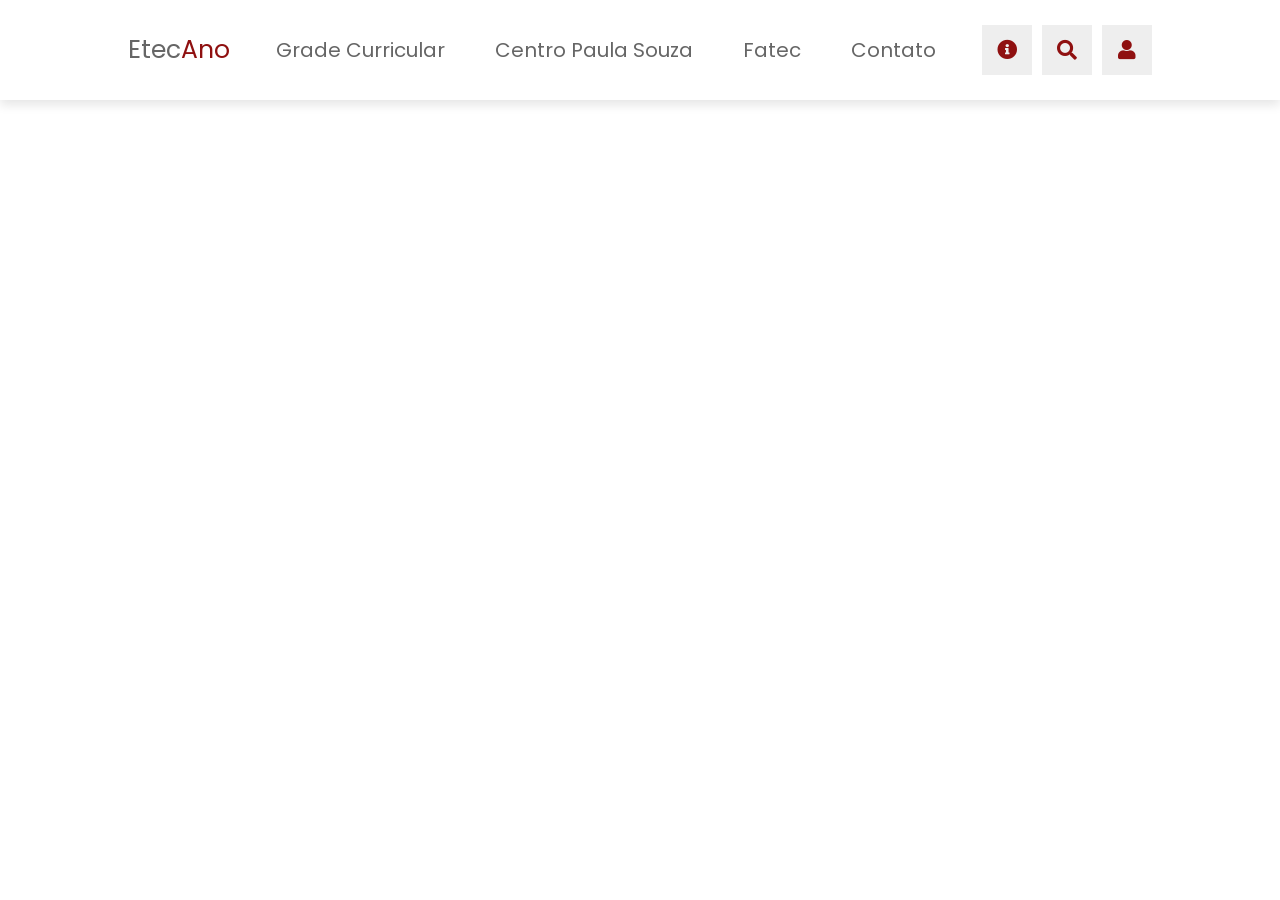
==== etecano.html @ f77da4d2 "estrutura feita" ====
<!DOCTYPE html>
<html lang="pt-br">
<head>
  <meta charset="UTF-8">
  <meta http-equiv="X-UA-Compatible" content="IE=edge">
  <meta name="viewport" content="width=device-width, initial-scale=1.0">
  <link rel="stylesheet" href="css/etecano.css">
  <title>Manual do Programador Etecano</title>
  <link rel="stylesheet" href="https://cdnjs.cloudflare.com/ajax/libs/font-awesome/5.15.4/css/all.min.css">
</head>
<body>

<header class="header">
  <a href="#" class="logo">Etec<span>Ano</span></a>

  <!-- navbar dentro do header para alinhar com flex -->
  <nav class="navbar">
    <a href="#gradeCurricular">Grade Curricular</a>
    <a href="#centroPaulaSouza">Centro Paula Souza</a>
    <a href="#fatec">Fatec</a>
    <a href="#contato">Contato</a>
  </nav>

  <!-- icons dentro do header; cada ícone é um elemento independente -->
  <div class="icons">
    <div id="menu-btn" class="fas fa-bars"></div>
    <div id="info-btn" class="fas fa-info-circle"></div>
    <div id="pesquisar-btn" class="fas fa-search"></div>
    <div id="login-btn" class="fas fa-user"></div>
  </div>

  <form action="" class="search-form">
    <input type="search" name="" id="search-box" placeholder="Pesquisar...">
    <label for="pesquisar-box" class="fas fa-search"></label>
  </form>

 <!--login-->
 <form action="" class="login-form">
    <h3>Login</h3>
    <input type="email" placeholder="Insira seu email" class="box">
    <input type="password" placeholder="Insira sua senha" class="box">
    <div class="flex">
    <input type="checkbox" name="checkbox" id="checkbox">
    <label for="lembrar-me">Lembrar-me</label>
    <a href="#">Esqueceu sua senha?</a>
    </div>

    <input type="submit" value="login" class="btn" id="login">
    <p>Não possui uma conta<a href="#"> Crie uma!</a></p>

 </form>
 <!--login fim-->

</header>

<div class="contact-info">

<div id="close-contact-info" class="fas fa-times"></div>
  
<div class="info">
<i class="fas fa-phone"></i>
<h3>número de telefone</h3>
<p>+14 3322-4908</p>
</div>

<div class="info">
<i class="fas fa-envelope"></i>
<h3>endereço de email</h3>
<p>E066acad@cps.sp.gov.br</p>
</div>

<div class="info">
<i class="fas fa-map-marker-alt"></i>
<h3>Localização da Sede</h3>
<p>Ourinhos SP, Brasil</p>
</div>

<div class="share">
    <a href="#" class="Fab fa-facebook-f"></a>
    <a href="#" class="Fab fa-twitter"></a>
    <a href="#" class="Fab fa-instagram"></a>
    <a href="#" class="Fab fa-linkedin"></a>
</div>

</div>

<!-- resto do conteúdo -->

<script src="js/etecano.js"></script>
</body>
</html>
---- css/etecano.css ----
@import url('https://fonts.googleapis.com/css2?family=Poppins:wght@100;200;300;400;500;600&display=swap');

:root{
  --amarelo: #f5bf23;
  --preto: #111;
  --branco: #fff;
  --luz: #666;
  --luz-bg: #eee;
  --vermelho: #8f1010;
  --box-shadow: 0 .5rem 1rem rgba(0,0,0,.1);
  --border: 1rem solid rgba(0,0,0,.3);
}

*{
  font-family: 'Poppins', sans-serif;
  margin: 0; 
  padding: 0;
  box-sizing: border-box;
  outline: none;
  border: none;
  text-decoration: none;
  transition: all .2s linear; 
}

/* mixins removed — their properties expanded where used */

/* scrollbar styles (expanded from nested SCSS) */
html{
  font-size: 62.5%;
  overflow-x: hidden;
  scroll-behavior: smooth;
  scroll-padding-top: 7rem;
}
html::-webkit-scrollbar{
  width: 1rem;
}
html::-webkit-scrollbar-track{
  background: transparent;
}
html::-webkit-scrollbar-thumb{
  background: var(--amarelo);
}

.btn{
  display: inline-block;
  margin-top: 1rem;
  padding: 1rem 3rem;
  background: var(--luz);
  color: var(--vermelho);
  cursor: pointer;
  font-size: 1.7rem;
  text-transform: capitalize;
}

.btn:hover{
  background: var(--vermelho);
  color: var(--branco);
}

@keyframes fadeIn{
  0%{
    top:50%;
    opacity: 0;
  }
}

.header{
  position: sticky;
  top: 0;
  left: 0;
  right: 0;
  box-shadow: var(--box-shadow);
  padding: 1.5rem 10%;
  display: flex;
  align-items: center;
  justify-content: space-between;
  z-index: 1000;
}

/* expanded tituloTexto(2.5rem) for .logo */
.logo{
  font-size: 2.5rem;
  color: var(--luz);
  text-transform: capitalize;
}
.logo span{
  color: var(--vermelho);
}

/* expanded tituloTexto(2rem) for .navbar a */
.navbar a{
  font-size: 2rem;
  color: var(--luz);
  text-transform: capitalize;
  margin: 0 1rem;
}
.navbar a:hover{
  color: var(--vermelho);
}

/* expanded IconesBox() for .icons div */
.icons div{
  height: 5rem;
  width: 5rem;
  line-height: 5rem;
  font-size: 2rem;
  background: var(--luz-bg);
  color: var(--vermelho);
  cursor: pointer;
  text-align: center;
}
.icons div:hover{
  background: var(--vermelho);
  color: var(--branco);
}

#menu-btn{
  display: none;
}

@media (max-width:1200px){
  .header{
    padding: 1.5rem 2rem;
  }
}

@media (max-width:991px){
  html{
    font-size: 55%;
  }
}

/* Desktop / padrão */
.header #menu-btn{
  display: none; /* botão só aparece em telas pequenas */
}

.header .navbar{
  position: static;    /* não absoluto em desktop */
  top: auto;
  left: auto;
  right: auto;
  background: transparent;
  border-top: none;
  border-bottom: none;
  clip-path: none;
  display: flex;       /* links alinhados em linha no header */
  align-items: center;
  gap: 1rem;
}

.header .navbar a{
  display: inline-block;
  margin: 0 1rem;
  font-size: 2rem;
  color: var(--luz);
}

/* ícones à direita */
.header .icons{
  display: flex;
  align-items: center;
  gap: 1rem;
}

/* responsive: comportamento para telas <= 991px */
@media (max-width:991px){
  html{
    font-size: 55%;
  }

  .header{
    padding: 1.5rem 2rem;
  }

  .header #menu-btn{
    display: inline-block; /* mostra o botão de menu em mobile */
  }

  .header .navbar{
    position: absolute;
    top: 99%;
    left: 0;
    right: 0;
    background: var(--branco);
    border-top: var(--border);
    border-bottom: var(--border);
    clip-path: polygon(0 0, 100% 0, 100% 0, 0 0);
    display: block; /* menu vertical quando aberto */
  }

  .header .navbar.active{
    clip-path: polygon(0 0, 100% 100%, 0 100%);
  }

  .header .navbar a{
    display: block;
    margin: 2rem;
  }
}

.header .navbar.active{
  clip-path: polygon(0 0, 100% 100%, 0 100%);
}

.header .navbar a{
  display: block;
  margin: 2rem;
}

.search-form{
  position: absolute;
  top: 120%;
  left: 50%;
  transform: translateX(-50%);
  width: 70rem;
  background: var(--branco);
  box-shadow: var(--box-shadow);
  padding: 1rem;
  display: none;
  align-items: center;
  gap: 1rem;
  animation: fadeIn .2s linear;
}

.search-form.active{
  display: flex;
}

.search-form input{
  width: 100%;
  padding: 1.2rem 1.4rem;
  background: var(--luz-bg);
  font-size: 1.6rem;
  color: var(--luz);
}

.search-form label{
  font-size: 2.5rem;
  color: var(--vermelho); /* use --preto em vez de --black (não definido) */
  cursor: pointer;
  margin: 0 1rem;
}

.search-form label:hover{
  color: var(--vermelho); /* use --vermelho em vez de --red (não definido) */
}

.login-form{
  position: absolute;
  top: 120%;
  left: 50%;
  transform: translateX(-50%);
  width: 40rem;
  background: var(--branco);
  box-shadow: var(--box-shadow);
  padding: 2rem;
  text-align: center;
  animation: fadeIn .2s linear;
  display: none;
}

.login-form.active{
  display: block;
}

.login-form h3{
  font-size: 2.5rem;
  color: var(--vermelho);
  padding-bottom: 1rem;
  text-transform: uppercase;
}

.login-form .box{
  width: 100%;
  padding: 1.2rem 1.4rem;
  background: var(--luz-bg);
  font-size: 1.6rem;
  color: var(--luz);
  margin: .7rem 0;
}

.login-form .flex{
  display: flex;
  align-items: center;
  gap: 5rem;
  padding-top: 1.5rem;
  padding-bottom: 1rem;
}

.login-form .flex label{
  font-size: 1.5rem;
  color: var(--luz);
  cursor: pointer;
}

.login-form .flex a{
  font-size: 1.5rem;
  color: var(--luz);
  margin-left: auto;
}

.login-form .flex a:hover{
  color: var(--vermelho);
  text-decoration: underline;
}

.login-form .btn{
  width: 100%;
}

.login-form #login{
 background: var(--luz-bg);
}

.login-form p{
  font-size: 1.5rem;
  color: var(--luz);
  line-height: 1.5;
  padding-top: 1.5rem;
}

.login-form p a{
  color: var(--vermelho);
}

.login-form p a:hover{
  color: var(--vermelho);
  text-decoration: underline;
}

.login-form .btn:hover,
.login-form #login:hover{
  background: var(--vermelho);
  color: var(--branco);
  cursor: pointer;
  transition: background .2s linear, color .2s linear;
}

#close-contact-info{
  position: absolute;
  top: 1rem;
  right: 1.5rem;
  cursor: pointer;
  font-size: 4rem;
  color: var(--vermelho);
}

#close-contact-info:hover{
  transform: rotate(90deg);
}

.contact-info{
  position: fixed;
  top: 0;
  right: 0;
  width: 35rem;
  background: var(--branco);
  height: 100%;
  text-align: center;
  z-index: 1100;
  padding: 0 2rem;
  padding-top: 5rem;
  display: none;
}

.contact-info.active{
  box-shadow: 0 0 0 100vw rgba(0, 0, 0, .7);
  display: block;
}

.contact-info .info{
  padding: 2rem 0;
}

.contact-info .info i{
  /* expanded IconesBox() */
  display: inline-block;
  height: 5rem;
  width: 5rem;
  line-height: 5rem;
  font-size: 2rem;
  background: var(--luz-bg);
  color: var(--vermelho);
  cursor: pointer;
  text-align: center;
  margin-bottom: .5rem;
}

.contact-info .info i:hover{
  background: var(--vermelho);
  color: var(--branco);
}

.contact-info .info h3{
  /* expanded tituloTexto(2rem) */
  font-size: 2rem;
  color: var(--preto);
  text-transform: capitalize;
  padding: 1rem 0;
}

.contact-info .info p{
  /* expanded graficoTexto (choose sensible size) */
  font-size: 1.6rem;
  color: var(--luz);
  line-height: 1.5;
}

.contact-info .share{
  padding-top: 1rem;
}

.contact-info .share a{
  /* expanded IconesBox() + extra rules */
  display: inline-block;
  height: 5rem;
  width: 5rem;
  line-height: 5rem;
  font-size: 2rem;
  background: var(--luz-bg);
  color: var(--preto);
  cursor: pointer;
  text-align: center;
  border-top: var(--border);
  margin-top: 1rem;
}

.contact-info .share a:hover{
  background: var(--vermelho);
  color: var(--branco);
}

/* garantir que os ícones do Font Awesome apareçam dentro do painel de contato */
.contact-info .share a,
.contact-info .share a i {
  /* Força as famílias usadas pelo Font Awesome */
  font-family: "Font Awesome 5 Free", "Font Awesome 5 Brands", sans-serif !important;
  font-style: normal;
  line-height: 1;
}

/* Font-weight correto para ícones 'fas' (solid) e ajuste para 'fab' (brands) */
.contact-info .share a.fas,
.contact-info .share a i.fas {
  font-weight: 900;
}

.contact-info .share a.fab,
.contact-info .share a i.fab {
  font-weight: 400;
}

/* garante contraste e visibilidade */
.contact-info .share a,
.contact-info .share a i{
  color: var(--preto);
  background: var(--luz-bg);
  display: inline-block;
  width: 5rem;
  height: 5rem;
  line-height: 5rem;
  text-align: center;
  font-size: 2rem;
}
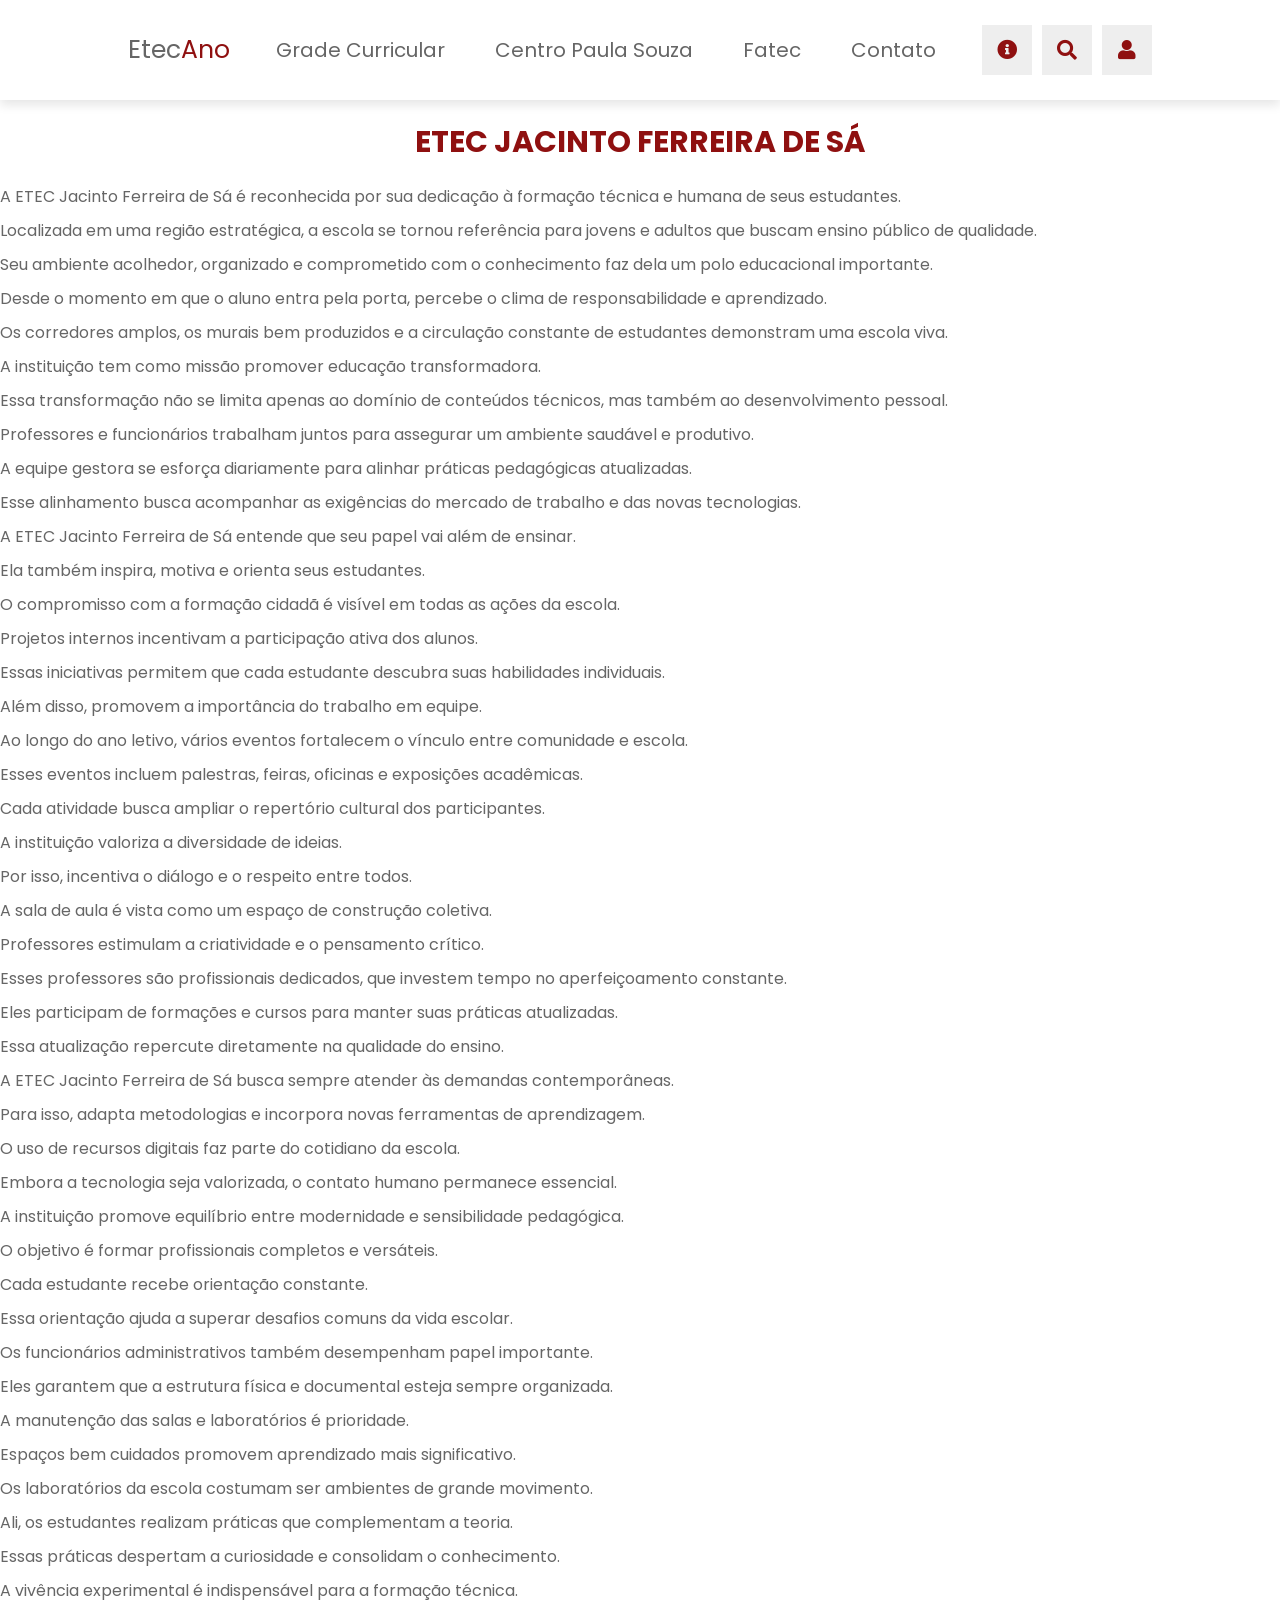
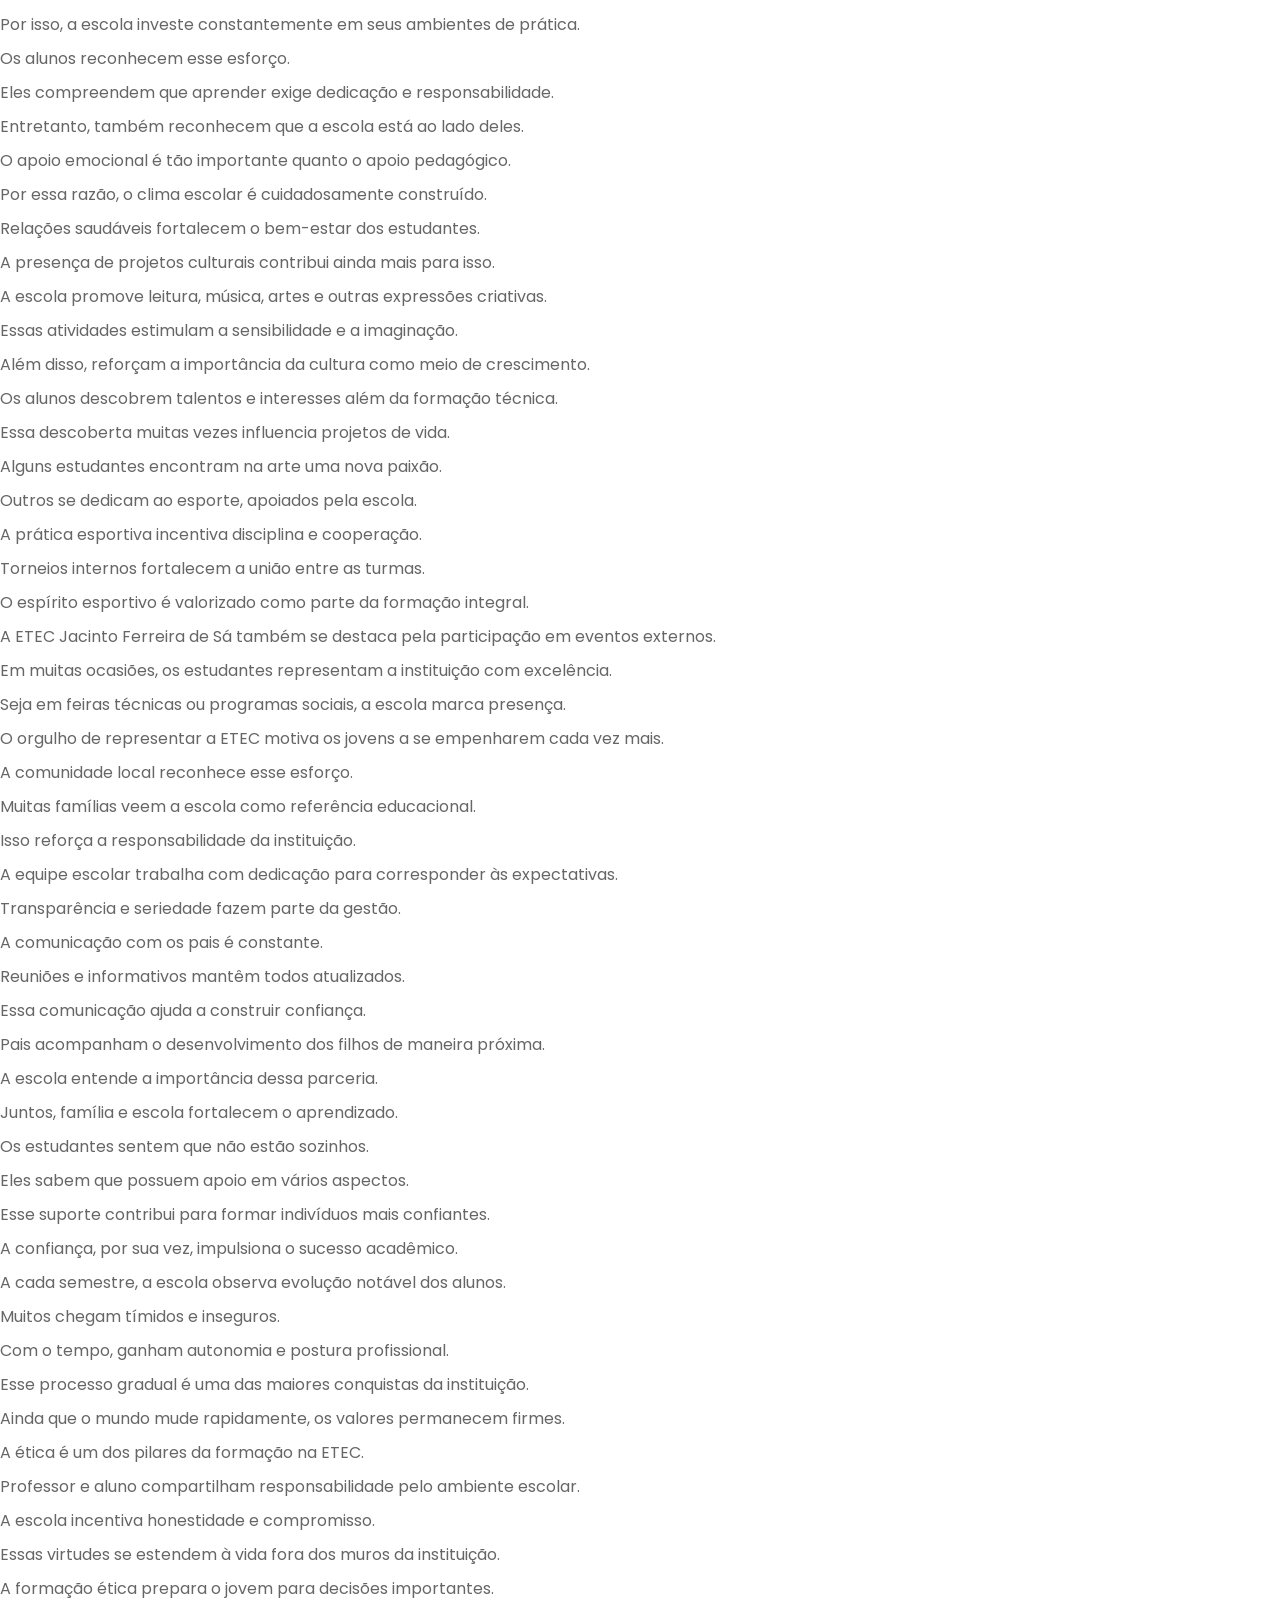
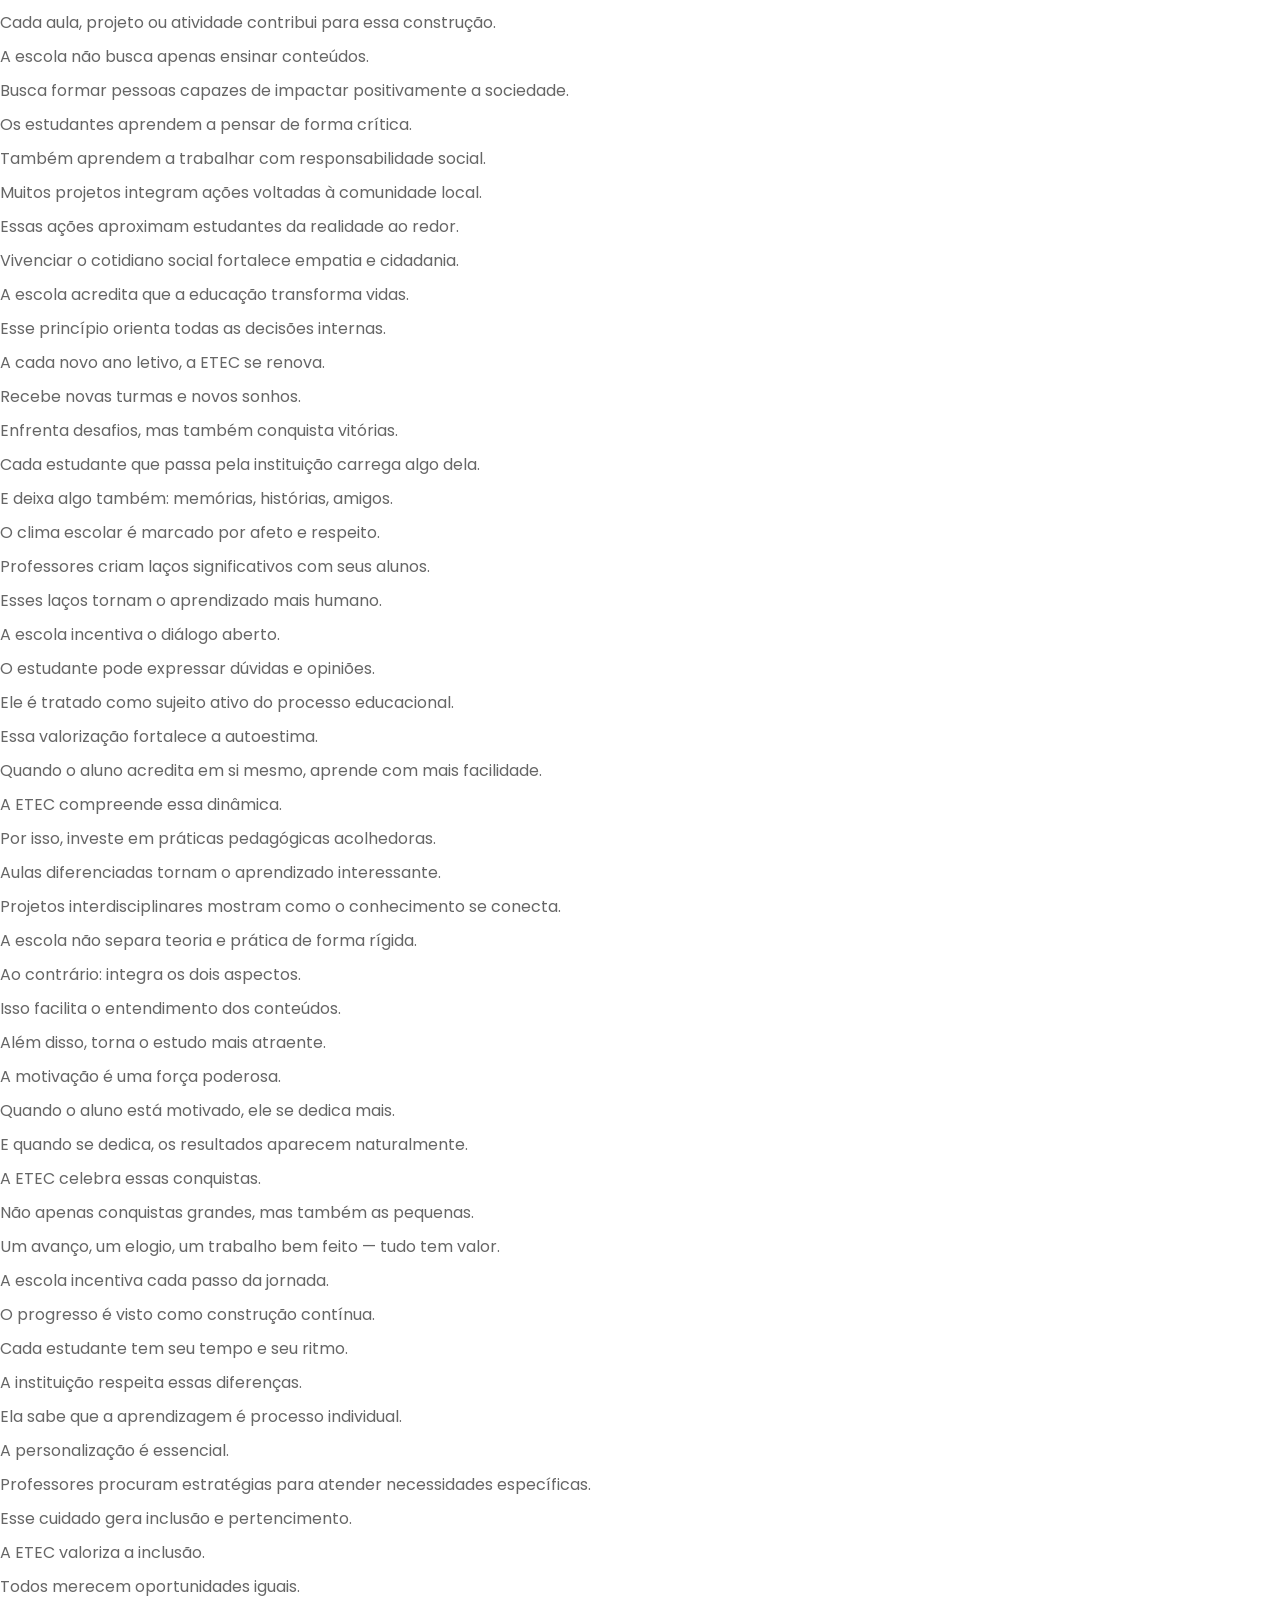
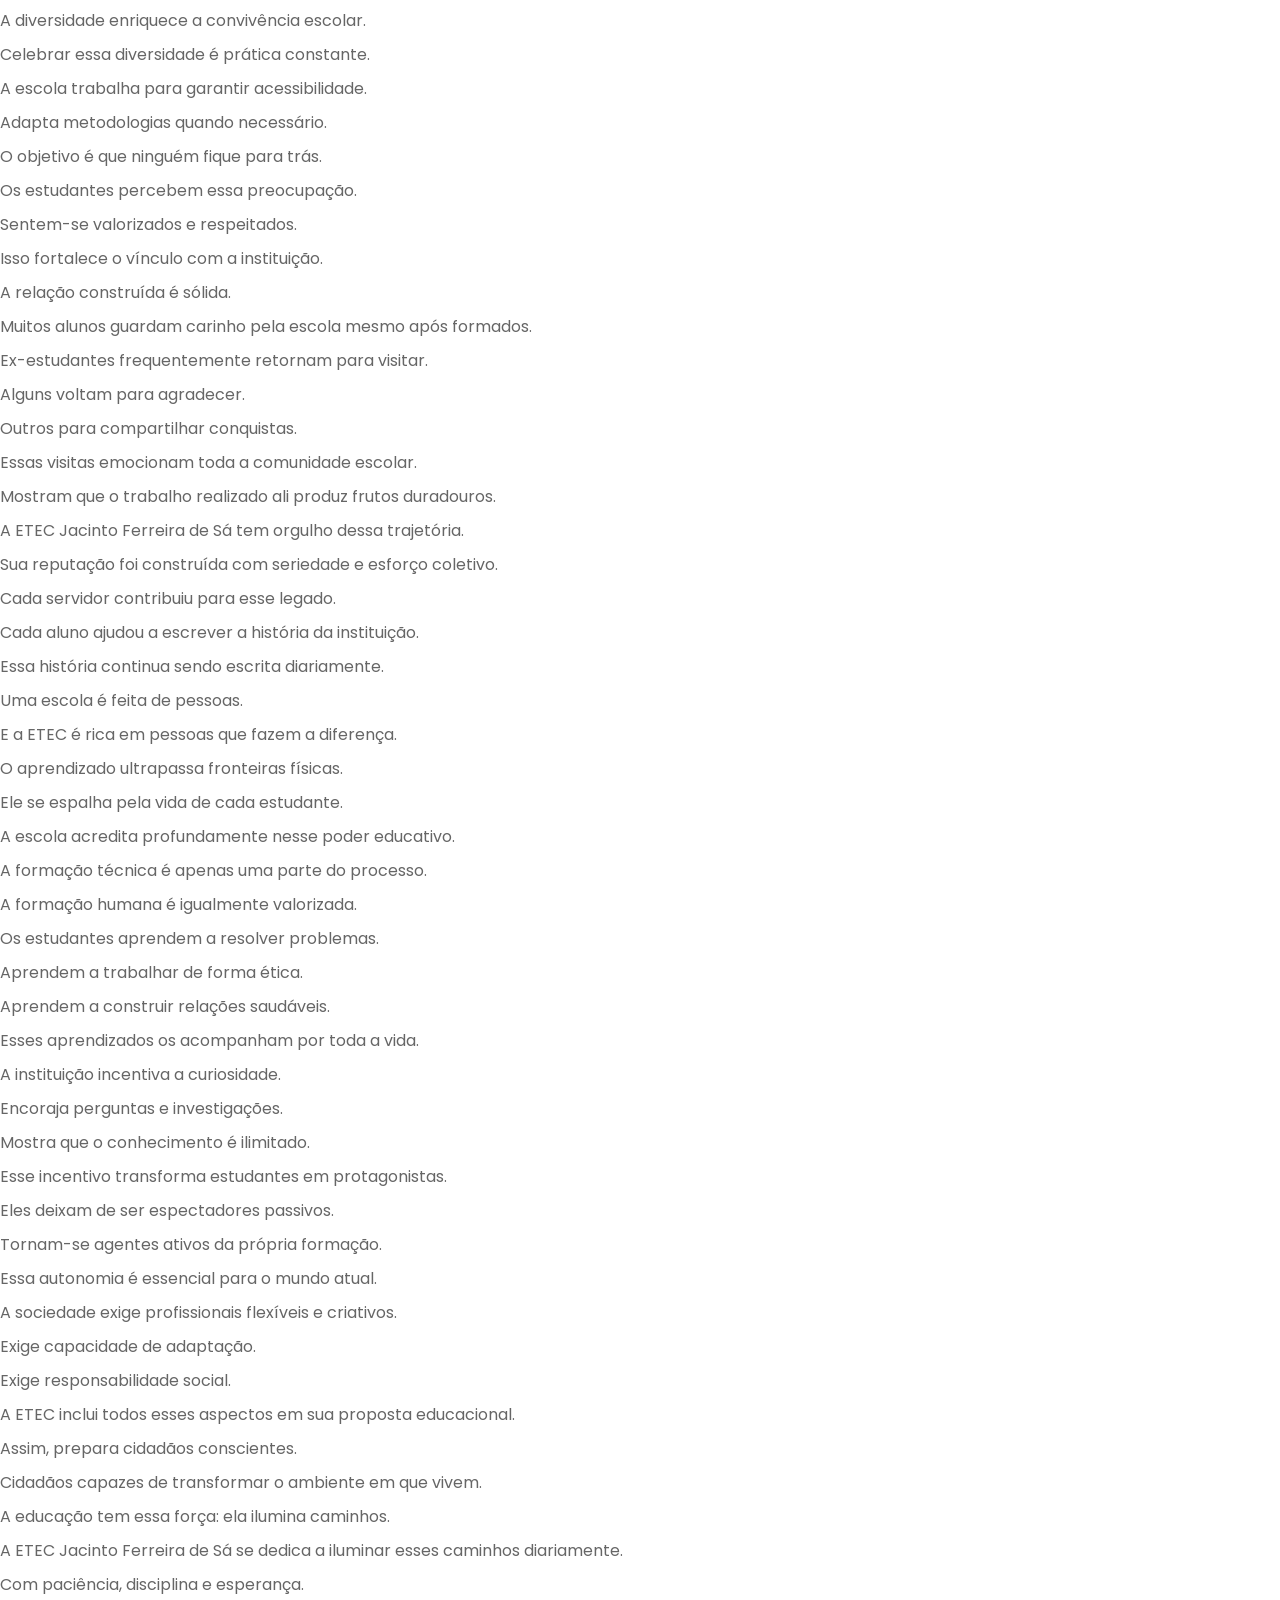
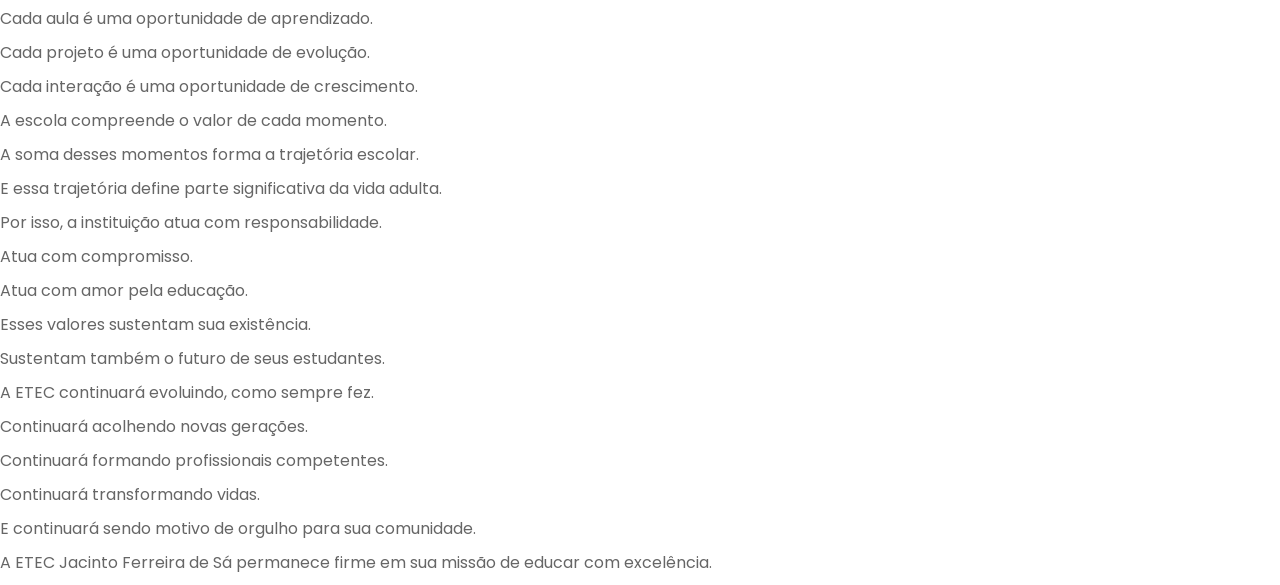
==== commit 41e05aee: "Inseri um texto explicativo sobre a ETEC e coloquei informações no README" ====
--- a/etecano.html
+++ b/etecano.html
@@ -84,6 +84,210 @@
 
 </div>
 
+<h1>ETEC JACINTO FERREIRA DE SÁ</h1>
+
+
+<p>A ETEC Jacinto Ferreira de Sá é reconhecida por sua dedicação à formação técnica e humana de seus estudantes.</p>
+<p>Localizada em uma região estratégica, a escola se tornou referência para jovens e adultos que buscam ensino público de qualidade.</p>
+<p>Seu ambiente acolhedor, organizado e comprometido com o conhecimento faz dela um polo educacional importante.</p>
+<p>Desde o momento em que o aluno entra pela porta, percebe o clima de responsabilidade e aprendizado.</p>
+<p>Os corredores amplos, os murais bem produzidos e a circulação constante de estudantes demonstram uma escola viva.</p>
+<p>A instituição tem como missão promover educação transformadora.</p>
+<p>Essa transformação não se limita apenas ao domínio de conteúdos técnicos, mas também ao desenvolvimento pessoal.</p>
+<p>Professores e funcionários trabalham juntos para assegurar um ambiente saudável e produtivo.</p>
+<p>A equipe gestora se esforça diariamente para alinhar práticas pedagógicas atualizadas.</p>
+<p>Esse alinhamento busca acompanhar as exigências do mercado de trabalho e das novas tecnologias.</p>
+<p>A ETEC Jacinto Ferreira de Sá entende que seu papel vai além de ensinar.</p>
+<p>Ela também inspira, motiva e orienta seus estudantes.</p>
+<p>O compromisso com a formação cidadã é visível em todas as ações da escola.</p>
+<p>Projetos internos incentivam a participação ativa dos alunos.</p>
+<p>Essas iniciativas permitem que cada estudante descubra suas habilidades individuais.</p>
+<p>Além disso, promovem a importância do trabalho em equipe.</p>
+<p>Ao longo do ano letivo, vários eventos fortalecem o vínculo entre comunidade e escola.</p>
+<p>Esses eventos incluem palestras, feiras, oficinas e exposições acadêmicas.</p>
+<p>Cada atividade busca ampliar o repertório cultural dos participantes.</p>
+<p>A instituição valoriza a diversidade de ideias.</p>
+<p>Por isso, incentiva o diálogo e o respeito entre todos.</p>
+<p>A sala de aula é vista como um espaço de construção coletiva.</p>
+<p>Professores estimulam a criatividade e o pensamento crítico.</p>
+<p>Esses professores são profissionais dedicados, que investem tempo no aperfeiçoamento constante.</p>
+<p>Eles participam de formações e cursos para manter suas práticas atualizadas.</p>
+<p>Essa atualização repercute diretamente na qualidade do ensino.</p>
+<p>A ETEC Jacinto Ferreira de Sá busca sempre atender às demandas contemporâneas.</p>
+<p>Para isso, adapta metodologias e incorpora novas ferramentas de aprendizagem.</p>
+<p>O uso de recursos digitais faz parte do cotidiano da escola.</p>
+<p>Embora a tecnologia seja valorizada, o contato humano permanece essencial.</p>
+<p>A instituição promove equilíbrio entre modernidade e sensibilidade pedagógica.</p>
+<p>O objetivo é formar profissionais completos e versáteis.</p>
+<p>Cada estudante recebe orientação constante.</p>
+<p>Essa orientação ajuda a superar desafios comuns da vida escolar.</p>
+<p>Os funcionários administrativos também desempenham papel importante.</p>
+<p>Eles garantem que a estrutura física e documental esteja sempre organizada.</p>
+<p>A manutenção das salas e laboratórios é prioridade.</p>
+<p>Espaços bem cuidados promovem aprendizado mais significativo.</p>
+<p>Os laboratórios da escola costumam ser ambientes de grande movimento.</p>
+<p>Ali, os estudantes realizam práticas que complementam a teoria.</p>
+<p>Essas práticas despertam a curiosidade e consolidam o conhecimento.</p>
+<p>A vivência experimental é indispensável para a formação técnica.</p>
+<p>Por isso, a escola investe constantemente em seus ambientes de prática.</p>
+<p>Os alunos reconhecem esse esforço.</p>
+<p>Eles compreendem que aprender exige dedicação e responsabilidade.</p>
+<p>Entretanto, também reconhecem que a escola está ao lado deles.</p>
+<p>O apoio emocional é tão importante quanto o apoio pedagógico.</p>
+<p>Por essa razão, o clima escolar é cuidadosamente construído.</p>
+<p>Relações saudáveis fortalecem o bem-estar dos estudantes.</p>
+<p>A presença de projetos culturais contribui ainda mais para isso.</p>
+<p>A escola promove leitura, música, artes e outras expressões criativas.</p>
+<p>Essas atividades estimulam a sensibilidade e a imaginação.</p>
+<p>Além disso, reforçam a importância da cultura como meio de crescimento.</p>
+<p>Os alunos descobrem talentos e interesses além da formação técnica.</p>
+<p>Essa descoberta muitas vezes influencia projetos de vida.</p>
+<p>Alguns estudantes encontram na arte uma nova paixão.</p>
+<p>Outros se dedicam ao esporte, apoiados pela escola.</p>
+<p>A prática esportiva incentiva disciplina e cooperação.</p>
+<p>Torneios internos fortalecem a união entre as turmas.</p>
+<p>O espírito esportivo é valorizado como parte da formação integral.</p>
+<p>A ETEC Jacinto Ferreira de Sá também se destaca pela participação em eventos externos.</p>
+<p>Em muitas ocasiões, os estudantes representam a instituição com excelência.</p>
+<p>Seja em feiras técnicas ou programas sociais, a escola marca presença.</p>
+<p>O orgulho de representar a ETEC motiva os jovens a se empenharem cada vez mais.</p>
+<p>A comunidade local reconhece esse esforço.</p>
+<p>Muitas famílias veem a escola como referência educacional.</p>
+<p>Isso reforça a responsabilidade da instituição.</p>
+<p>A equipe escolar trabalha com dedicação para corresponder às expectativas.</p>
+<p>Transparência e seriedade fazem parte da gestão.</p>
+<p>A comunicação com os pais é constante.</p>
+<p>Reuniões e informativos mantêm todos atualizados.</p>
+<p>Essa comunicação ajuda a construir confiança.</p>
+<p>Pais acompanham o desenvolvimento dos filhos de maneira próxima.</p>
+<p>A escola entende a importância dessa parceria.</p>
+<p>Juntos, família e escola fortalecem o aprendizado.</p>
+<p>Os estudantes sentem que não estão sozinhos.</p>
+<p>Eles sabem que possuem apoio em vários aspectos.</p>
+<p>Esse suporte contribui para formar indivíduos mais confiantes.</p>
+<p>A confiança, por sua vez, impulsiona o sucesso acadêmico.</p>
+<p>A cada semestre, a escola observa evolução notável dos alunos.</p>
+<p>Muitos chegam tímidos e inseguros.</p>
+<p>Com o tempo, ganham autonomia e postura profissional.</p>
+<p>Esse processo gradual é uma das maiores conquistas da instituição.</p>
+<p>Ainda que o mundo mude rapidamente, os valores permanecem firmes.</p>
+<p>A ética é um dos pilares da formação na ETEC.</p>
+<p>Professor e aluno compartilham responsabilidade pelo ambiente escolar.</p>
+<p>A escola incentiva honestidade e compromisso.</p>
+<p>Essas virtudes se estendem à vida fora dos muros da instituição.</p>
+<p>A formação ética prepara o jovem para decisões importantes.</p>
+<p>Cada aula, projeto ou atividade contribui para essa construção.</p>
+<p>A escola não busca apenas ensinar conteúdos.</p>
+<p>Busca formar pessoas capazes de impactar positivamente a sociedade.</p>
+<p>Os estudantes aprendem a pensar de forma crítica.</p>
+<p>Também aprendem a trabalhar com responsabilidade social.</p>
+<p>Muitos projetos integram ações voltadas à comunidade local.</p>
+<p>Essas ações aproximam estudantes da realidade ao redor.</p>
+<p>Vivenciar o cotidiano social fortalece empatia e cidadania.</p>
+<p>A escola acredita que a educação transforma vidas.</p>
+<p>Esse princípio orienta todas as decisões internas.</p>
+<p>A cada novo ano letivo, a ETEC se renova.</p>
+<p>Recebe novas turmas e novos sonhos.</p>
+<p>Enfrenta desafios, mas também conquista vitórias.</p>
+<p>Cada estudante que passa pela instituição carrega algo dela.</p>
+<p>E deixa algo também: memórias, histórias, amigos.</p>
+<p>O clima escolar é marcado por afeto e respeito.</p>
+<p>Professores criam laços significativos com seus alunos.</p>
+<p>Esses laços tornam o aprendizado mais humano.</p>
+<p>A escola incentiva o diálogo aberto.</p>
+<p>O estudante pode expressar dúvidas e opiniões.</p>
+<p>Ele é tratado como sujeito ativo do processo educacional.</p>
+<p>Essa valorização fortalece a autoestima.</p>
+<p>Quando o aluno acredita em si mesmo, aprende com mais facilidade.</p>
+<p>A ETEC compreende essa dinâmica.</p>
+<p>Por isso, investe em práticas pedagógicas acolhedoras.</p>
+<p>Aulas diferenciadas tornam o aprendizado interessante.</p>
+<p>Projetos interdisciplinares mostram como o conhecimento se conecta.</p>
+<p>A escola não separa teoria e prática de forma rígida.</p>
+<p>Ao contrário: integra os dois aspectos.</p>
+<p>Isso facilita o entendimento dos conteúdos.</p>
+<p>Além disso, torna o estudo mais atraente.</p>
+<p>A motivação é uma força poderosa.</p>
+<p>Quando o aluno está motivado, ele se dedica mais.</p>
+<p>E quando se dedica, os resultados aparecem naturalmente.</p>
+<p>A ETEC celebra essas conquistas.</p>
+<p>Não apenas conquistas grandes, mas também as pequenas.</p>
+<p>Um avanço, um elogio, um trabalho bem feito — tudo tem valor.</p>
+<p>A escola incentiva cada passo da jornada.</p>
+<p>O progresso é visto como construção contínua.</p>
+<p>Cada estudante tem seu tempo e seu ritmo.</p>
+<p>A instituição respeita essas diferenças.</p>
+<p>Ela sabe que a aprendizagem é processo individual.</p>
+<p>A personalização é essencial.</p>
+<p>Professores procuram estratégias para atender necessidades específicas.</p>
+<p>Esse cuidado gera inclusão e pertencimento.</p>
+<p>A ETEC valoriza a inclusão.</p>
+<p>Todos merecem oportunidades iguais.</p>
+<p>A diversidade enriquece a convivência escolar.</p>
+<p>Celebrar essa diversidade é prática constante.</p>
+<p>A escola trabalha para garantir acessibilidade.</p>
+<p>Adapta metodologias quando necessário.</p>
+<p>O objetivo é que ninguém fique para trás.</p>
+<p>Os estudantes percebem essa preocupação.</p>
+<p>Sentem-se valorizados e respeitados.</p>
+<p>Isso fortalece o vínculo com a instituição.</p>
+<p>A relação construída é sólida.</p>
+<p>Muitos alunos guardam carinho pela escola mesmo após formados.</p>
+<p>Ex-estudantes frequentemente retornam para visitar.</p>
+<p>Alguns voltam para agradecer.</p>
+<p>Outros para compartilhar conquistas.</p>
+<p>Essas visitas emocionam toda a comunidade escolar.</p>
+<p>Mostram que o trabalho realizado ali produz frutos duradouros.</p>
+<p>A ETEC Jacinto Ferreira de Sá tem orgulho dessa trajetória.</p>
+<p>Sua reputação foi construída com seriedade e esforço coletivo.</p>
+<p>Cada servidor contribuiu para esse legado.</p>
+<p>Cada aluno ajudou a escrever a história da instituição.</p>
+<p>Essa história continua sendo escrita diariamente.</p>
+<p>Uma escola é feita de pessoas.</p>
+<p>E a ETEC é rica em pessoas que fazem a diferença.</p>
+<p>O aprendizado ultrapassa fronteiras físicas.</p>
+<p>Ele se espalha pela vida de cada estudante.</p>
+<p>A escola acredita profundamente nesse poder educativo.</p>
+<p>A formação técnica é apenas uma parte do processo.</p>
+<p>A formação humana é igualmente valorizada.</p>
+<p>Os estudantes aprendem a resolver problemas.</p>
+<p>Aprendem a trabalhar de forma ética.</p>
+<p>Aprendem a construir relações saudáveis.</p>
+<p>Esses aprendizados os acompanham por toda a vida.</p>
+<p>A instituição incentiva a curiosidade.</p>
+<p>Encoraja perguntas e investigações.</p>
+<p>Mostra que o conhecimento é ilimitado.</p>
+<p>Esse incentivo transforma estudantes em protagonistas.</p>
+<p>Eles deixam de ser espectadores passivos.</p>
+<p>Tornam-se agentes ativos da própria formação.</p>
+<p>Essa autonomia é essencial para o mundo atual.</p>
+<p>A sociedade exige profissionais flexíveis e criativos.</p>
+<p>Exige capacidade de adaptação.</p>
+<p>Exige responsabilidade social.</p>
+<p>A ETEC inclui todos esses aspectos em sua proposta educacional.</p>
+<p>Assim, prepara cidadãos conscientes.</p>
+<p>Cidadãos capazes de transformar o ambiente em que vivem.</p>
+<p>A educação tem essa força: ela ilumina caminhos.</p>
+<p>A ETEC Jacinto Ferreira de Sá se dedica a iluminar esses caminhos diariamente.</p>
+<p>Com paciência, disciplina e esperança.</p>
+<p>Cada aula é uma oportunidade de aprendizado.</p>
+<p>Cada projeto é uma oportunidade de evolução.</p>
+<p>Cada interação é uma oportunidade de crescimento.</p>
+<p>A escola compreende o valor de cada momento.</p>
+<p>A soma desses momentos forma a trajetória escolar.</p>
+<p>E essa trajetória define parte significativa da vida adulta.</p>
+<p>Por isso, a instituição atua com responsabilidade.</p>
+<p>Atua com compromisso.</p>
+<p>Atua com amor pela educação.</p>
+<p>Esses valores sustentam sua existência.</p>
+<p>Sustentam também o futuro de seus estudantes.</p>
+<p>A ETEC continuará evoluindo, como sempre fez.</p>
+<p>Continuará acolhendo novas gerações.</p>
+<p>Continuará formando profissionais competentes.</p>
+<p>Continuará transformando vidas.</p>
+<p>E continuará sendo motivo de orgulho para sua comunidade.</p>
+<p>A ETEC Jacinto Ferreira de Sá permanece firme em sua missão de educar com excelência.</p>
+
 <!-- resto do conteúdo -->
 
 <script src="js/etecano.js"></script>
--- a/css/etecano.css
+++ b/css/etecano.css
@@ -463,4 +463,23 @@
   line-height: 5rem;
   text-align: center;
   font-size: 2rem;
+}
+
+h1{
+  font-size: 3rem;
+  color: var(--vermelho);
+  text-align: center;
+  margin: 2rem 0;
+}
+
+p{
+  font-size: 1.6rem;
+  color: var(--luz);
+  line-height: 1.5;
+  margin-bottom: 1rem;
+}
+
+/* Make body paragraphs justified for better reading layout */
+p{
+  text-align: justify;
 }
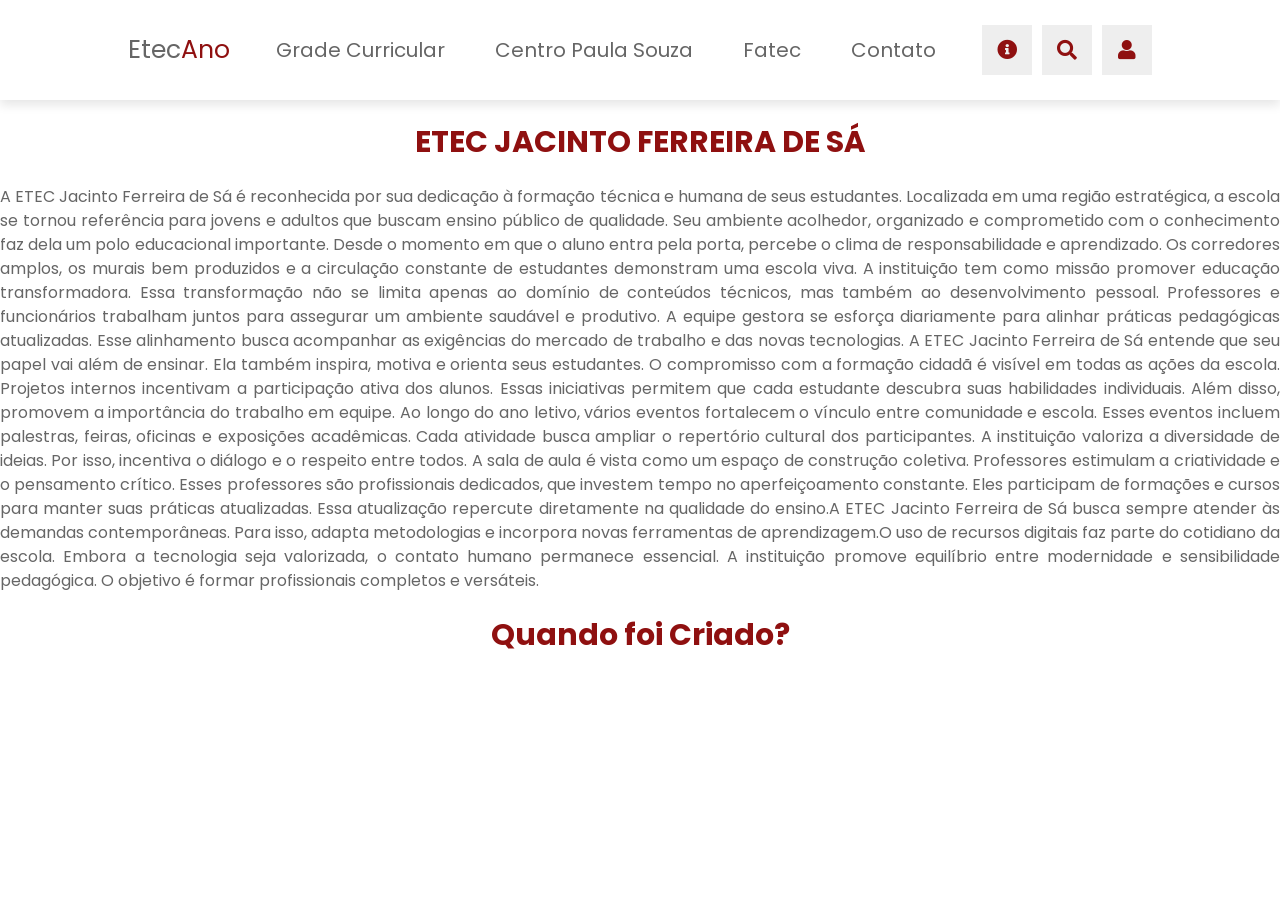
==== commit 3762ceaa: "Conteudo inserido" ====
--- a/etecano.html
+++ b/etecano.html
@@ -87,208 +87,38 @@
 <h1>ETEC JACINTO FERREIRA DE SÁ</h1>
 
 
-<p>A ETEC Jacinto Ferreira de Sá é reconhecida por sua dedicação à formação técnica e humana de seus estudantes.</p>
-<p>Localizada em uma região estratégica, a escola se tornou referência para jovens e adultos que buscam ensino público de qualidade.</p>
-<p>Seu ambiente acolhedor, organizado e comprometido com o conhecimento faz dela um polo educacional importante.</p>
-<p>Desde o momento em que o aluno entra pela porta, percebe o clima de responsabilidade e aprendizado.</p>
-<p>Os corredores amplos, os murais bem produzidos e a circulação constante de estudantes demonstram uma escola viva.</p>
-<p>A instituição tem como missão promover educação transformadora.</p>
-<p>Essa transformação não se limita apenas ao domínio de conteúdos técnicos, mas também ao desenvolvimento pessoal.</p>
-<p>Professores e funcionários trabalham juntos para assegurar um ambiente saudável e produtivo.</p>
-<p>A equipe gestora se esforça diariamente para alinhar práticas pedagógicas atualizadas.</p>
-<p>Esse alinhamento busca acompanhar as exigências do mercado de trabalho e das novas tecnologias.</p>
-<p>A ETEC Jacinto Ferreira de Sá entende que seu papel vai além de ensinar.</p>
-<p>Ela também inspira, motiva e orienta seus estudantes.</p>
-<p>O compromisso com a formação cidadã é visível em todas as ações da escola.</p>
-<p>Projetos internos incentivam a participação ativa dos alunos.</p>
-<p>Essas iniciativas permitem que cada estudante descubra suas habilidades individuais.</p>
-<p>Além disso, promovem a importância do trabalho em equipe.</p>
-<p>Ao longo do ano letivo, vários eventos fortalecem o vínculo entre comunidade e escola.</p>
-<p>Esses eventos incluem palestras, feiras, oficinas e exposições acadêmicas.</p>
-<p>Cada atividade busca ampliar o repertório cultural dos participantes.</p>
-<p>A instituição valoriza a diversidade de ideias.</p>
-<p>Por isso, incentiva o diálogo e o respeito entre todos.</p>
-<p>A sala de aula é vista como um espaço de construção coletiva.</p>
-<p>Professores estimulam a criatividade e o pensamento crítico.</p>
-<p>Esses professores são profissionais dedicados, que investem tempo no aperfeiçoamento constante.</p>
-<p>Eles participam de formações e cursos para manter suas práticas atualizadas.</p>
-<p>Essa atualização repercute diretamente na qualidade do ensino.</p>
-<p>A ETEC Jacinto Ferreira de Sá busca sempre atender às demandas contemporâneas.</p>
-<p>Para isso, adapta metodologias e incorpora novas ferramentas de aprendizagem.</p>
-<p>O uso de recursos digitais faz parte do cotidiano da escola.</p>
-<p>Embora a tecnologia seja valorizada, o contato humano permanece essencial.</p>
-<p>A instituição promove equilíbrio entre modernidade e sensibilidade pedagógica.</p>
-<p>O objetivo é formar profissionais completos e versáteis.</p>
-<p>Cada estudante recebe orientação constante.</p>
-<p>Essa orientação ajuda a superar desafios comuns da vida escolar.</p>
-<p>Os funcionários administrativos também desempenham papel importante.</p>
-<p>Eles garantem que a estrutura física e documental esteja sempre organizada.</p>
-<p>A manutenção das salas e laboratórios é prioridade.</p>
-<p>Espaços bem cuidados promovem aprendizado mais significativo.</p>
-<p>Os laboratórios da escola costumam ser ambientes de grande movimento.</p>
-<p>Ali, os estudantes realizam práticas que complementam a teoria.</p>
-<p>Essas práticas despertam a curiosidade e consolidam o conhecimento.</p>
-<p>A vivência experimental é indispensável para a formação técnica.</p>
-<p>Por isso, a escola investe constantemente em seus ambientes de prática.</p>
-<p>Os alunos reconhecem esse esforço.</p>
-<p>Eles compreendem que aprender exige dedicação e responsabilidade.</p>
-<p>Entretanto, também reconhecem que a escola está ao lado deles.</p>
-<p>O apoio emocional é tão importante quanto o apoio pedagógico.</p>
-<p>Por essa razão, o clima escolar é cuidadosamente construído.</p>
-<p>Relações saudáveis fortalecem o bem-estar dos estudantes.</p>
-<p>A presença de projetos culturais contribui ainda mais para isso.</p>
-<p>A escola promove leitura, música, artes e outras expressões criativas.</p>
-<p>Essas atividades estimulam a sensibilidade e a imaginação.</p>
-<p>Além disso, reforçam a importância da cultura como meio de crescimento.</p>
-<p>Os alunos descobrem talentos e interesses além da formação técnica.</p>
-<p>Essa descoberta muitas vezes influencia projetos de vida.</p>
-<p>Alguns estudantes encontram na arte uma nova paixão.</p>
-<p>Outros se dedicam ao esporte, apoiados pela escola.</p>
-<p>A prática esportiva incentiva disciplina e cooperação.</p>
-<p>Torneios internos fortalecem a união entre as turmas.</p>
-<p>O espírito esportivo é valorizado como parte da formação integral.</p>
-<p>A ETEC Jacinto Ferreira de Sá também se destaca pela participação em eventos externos.</p>
-<p>Em muitas ocasiões, os estudantes representam a instituição com excelência.</p>
-<p>Seja em feiras técnicas ou programas sociais, a escola marca presença.</p>
-<p>O orgulho de representar a ETEC motiva os jovens a se empenharem cada vez mais.</p>
-<p>A comunidade local reconhece esse esforço.</p>
-<p>Muitas famílias veem a escola como referência educacional.</p>
-<p>Isso reforça a responsabilidade da instituição.</p>
-<p>A equipe escolar trabalha com dedicação para corresponder às expectativas.</p>
-<p>Transparência e seriedade fazem parte da gestão.</p>
-<p>A comunicação com os pais é constante.</p>
-<p>Reuniões e informativos mantêm todos atualizados.</p>
-<p>Essa comunicação ajuda a construir confiança.</p>
-<p>Pais acompanham o desenvolvimento dos filhos de maneira próxima.</p>
-<p>A escola entende a importância dessa parceria.</p>
-<p>Juntos, família e escola fortalecem o aprendizado.</p>
-<p>Os estudantes sentem que não estão sozinhos.</p>
-<p>Eles sabem que possuem apoio em vários aspectos.</p>
-<p>Esse suporte contribui para formar indivíduos mais confiantes.</p>
-<p>A confiança, por sua vez, impulsiona o sucesso acadêmico.</p>
-<p>A cada semestre, a escola observa evolução notável dos alunos.</p>
-<p>Muitos chegam tímidos e inseguros.</p>
-<p>Com o tempo, ganham autonomia e postura profissional.</p>
-<p>Esse processo gradual é uma das maiores conquistas da instituição.</p>
-<p>Ainda que o mundo mude rapidamente, os valores permanecem firmes.</p>
-<p>A ética é um dos pilares da formação na ETEC.</p>
-<p>Professor e aluno compartilham responsabilidade pelo ambiente escolar.</p>
-<p>A escola incentiva honestidade e compromisso.</p>
-<p>Essas virtudes se estendem à vida fora dos muros da instituição.</p>
-<p>A formação ética prepara o jovem para decisões importantes.</p>
-<p>Cada aula, projeto ou atividade contribui para essa construção.</p>
-<p>A escola não busca apenas ensinar conteúdos.</p>
-<p>Busca formar pessoas capazes de impactar positivamente a sociedade.</p>
-<p>Os estudantes aprendem a pensar de forma crítica.</p>
-<p>Também aprendem a trabalhar com responsabilidade social.</p>
-<p>Muitos projetos integram ações voltadas à comunidade local.</p>
-<p>Essas ações aproximam estudantes da realidade ao redor.</p>
-<p>Vivenciar o cotidiano social fortalece empatia e cidadania.</p>
-<p>A escola acredita que a educação transforma vidas.</p>
-<p>Esse princípio orienta todas as decisões internas.</p>
-<p>A cada novo ano letivo, a ETEC se renova.</p>
-<p>Recebe novas turmas e novos sonhos.</p>
-<p>Enfrenta desafios, mas também conquista vitórias.</p>
-<p>Cada estudante que passa pela instituição carrega algo dela.</p>
-<p>E deixa algo também: memórias, histórias, amigos.</p>
-<p>O clima escolar é marcado por afeto e respeito.</p>
-<p>Professores criam laços significativos com seus alunos.</p>
-<p>Esses laços tornam o aprendizado mais humano.</p>
-<p>A escola incentiva o diálogo aberto.</p>
-<p>O estudante pode expressar dúvidas e opiniões.</p>
-<p>Ele é tratado como sujeito ativo do processo educacional.</p>
-<p>Essa valorização fortalece a autoestima.</p>
-<p>Quando o aluno acredita em si mesmo, aprende com mais facilidade.</p>
-<p>A ETEC compreende essa dinâmica.</p>
-<p>Por isso, investe em práticas pedagógicas acolhedoras.</p>
-<p>Aulas diferenciadas tornam o aprendizado interessante.</p>
-<p>Projetos interdisciplinares mostram como o conhecimento se conecta.</p>
-<p>A escola não separa teoria e prática de forma rígida.</p>
-<p>Ao contrário: integra os dois aspectos.</p>
-<p>Isso facilita o entendimento dos conteúdos.</p>
-<p>Além disso, torna o estudo mais atraente.</p>
-<p>A motivação é uma força poderosa.</p>
-<p>Quando o aluno está motivado, ele se dedica mais.</p>
-<p>E quando se dedica, os resultados aparecem naturalmente.</p>
-<p>A ETEC celebra essas conquistas.</p>
-<p>Não apenas conquistas grandes, mas também as pequenas.</p>
-<p>Um avanço, um elogio, um trabalho bem feito — tudo tem valor.</p>
-<p>A escola incentiva cada passo da jornada.</p>
-<p>O progresso é visto como construção contínua.</p>
-<p>Cada estudante tem seu tempo e seu ritmo.</p>
-<p>A instituição respeita essas diferenças.</p>
-<p>Ela sabe que a aprendizagem é processo individual.</p>
-<p>A personalização é essencial.</p>
-<p>Professores procuram estratégias para atender necessidades específicas.</p>
-<p>Esse cuidado gera inclusão e pertencimento.</p>
-<p>A ETEC valoriza a inclusão.</p>
-<p>Todos merecem oportunidades iguais.</p>
-<p>A diversidade enriquece a convivência escolar.</p>
-<p>Celebrar essa diversidade é prática constante.</p>
-<p>A escola trabalha para garantir acessibilidade.</p>
-<p>Adapta metodologias quando necessário.</p>
-<p>O objetivo é que ninguém fique para trás.</p>
-<p>Os estudantes percebem essa preocupação.</p>
-<p>Sentem-se valorizados e respeitados.</p>
-<p>Isso fortalece o vínculo com a instituição.</p>
-<p>A relação construída é sólida.</p>
-<p>Muitos alunos guardam carinho pela escola mesmo após formados.</p>
-<p>Ex-estudantes frequentemente retornam para visitar.</p>
-<p>Alguns voltam para agradecer.</p>
-<p>Outros para compartilhar conquistas.</p>
-<p>Essas visitas emocionam toda a comunidade escolar.</p>
-<p>Mostram que o trabalho realizado ali produz frutos duradouros.</p>
-<p>A ETEC Jacinto Ferreira de Sá tem orgulho dessa trajetória.</p>
-<p>Sua reputação foi construída com seriedade e esforço coletivo.</p>
-<p>Cada servidor contribuiu para esse legado.</p>
-<p>Cada aluno ajudou a escrever a história da instituição.</p>
-<p>Essa história continua sendo escrita diariamente.</p>
-<p>Uma escola é feita de pessoas.</p>
-<p>E a ETEC é rica em pessoas que fazem a diferença.</p>
-<p>O aprendizado ultrapassa fronteiras físicas.</p>
-<p>Ele se espalha pela vida de cada estudante.</p>
-<p>A escola acredita profundamente nesse poder educativo.</p>
-<p>A formação técnica é apenas uma parte do processo.</p>
-<p>A formação humana é igualmente valorizada.</p>
-<p>Os estudantes aprendem a resolver problemas.</p>
-<p>Aprendem a trabalhar de forma ética.</p>
-<p>Aprendem a construir relações saudáveis.</p>
-<p>Esses aprendizados os acompanham por toda a vida.</p>
-<p>A instituição incentiva a curiosidade.</p>
-<p>Encoraja perguntas e investigações.</p>
-<p>Mostra que o conhecimento é ilimitado.</p>
-<p>Esse incentivo transforma estudantes em protagonistas.</p>
-<p>Eles deixam de ser espectadores passivos.</p>
-<p>Tornam-se agentes ativos da própria formação.</p>
-<p>Essa autonomia é essencial para o mundo atual.</p>
-<p>A sociedade exige profissionais flexíveis e criativos.</p>
-<p>Exige capacidade de adaptação.</p>
-<p>Exige responsabilidade social.</p>
-<p>A ETEC inclui todos esses aspectos em sua proposta educacional.</p>
-<p>Assim, prepara cidadãos conscientes.</p>
-<p>Cidadãos capazes de transformar o ambiente em que vivem.</p>
-<p>A educação tem essa força: ela ilumina caminhos.</p>
-<p>A ETEC Jacinto Ferreira de Sá se dedica a iluminar esses caminhos diariamente.</p>
-<p>Com paciência, disciplina e esperança.</p>
-<p>Cada aula é uma oportunidade de aprendizado.</p>
-<p>Cada projeto é uma oportunidade de evolução.</p>
-<p>Cada interação é uma oportunidade de crescimento.</p>
-<p>A escola compreende o valor de cada momento.</p>
-<p>A soma desses momentos forma a trajetória escolar.</p>
-<p>E essa trajetória define parte significativa da vida adulta.</p>
-<p>Por isso, a instituição atua com responsabilidade.</p>
-<p>Atua com compromisso.</p>
-<p>Atua com amor pela educação.</p>
-<p>Esses valores sustentam sua existência.</p>
-<p>Sustentam também o futuro de seus estudantes.</p>
-<p>A ETEC continuará evoluindo, como sempre fez.</p>
-<p>Continuará acolhendo novas gerações.</p>
-<p>Continuará formando profissionais competentes.</p>
-<p>Continuará transformando vidas.</p>
-<p>E continuará sendo motivo de orgulho para sua comunidade.</p>
-<p>A ETEC Jacinto Ferreira de Sá permanece firme em sua missão de educar com excelência.</p>
+<p>A ETEC Jacinto Ferreira de Sá é reconhecida por sua dedicação à formação técnica e humana de seus estudantes.
+Localizada em uma região estratégica, a escola se tornou referência para jovens e adultos que buscam ensino público de qualidade.
+Seu ambiente acolhedor, organizado e comprometido com o conhecimento faz dela um polo educacional importante.
+Desde o momento em que o aluno entra pela porta, percebe o clima de responsabilidade e aprendizado.
+Os corredores amplos, os murais bem produzidos e a circulação constante de estudantes demonstram uma escola viva.
+A instituição tem como missão promover educação transformadora.
+Essa transformação não se limita apenas ao domínio de conteúdos técnicos, mas também ao desenvolvimento pessoal.
+Professores e funcionários trabalham juntos para assegurar um ambiente saudável e produtivo.
+A equipe gestora se esforça diariamente para alinhar práticas pedagógicas atualizadas.
+Esse alinhamento busca acompanhar as exigências do mercado de trabalho e das novas tecnologias.
+A ETEC Jacinto Ferreira de Sá entende que seu papel vai além de ensinar.
+Ela também inspira, motiva e orienta seus estudantes.
+O compromisso com a formação cidadã é visível em todas as ações da escola.
+Projetos internos incentivam a participação ativa dos alunos.
+Essas iniciativas permitem que cada estudante descubra suas habilidades individuais.
+Além disso, promovem a importância do trabalho em equipe.
+Ao longo do ano letivo, vários eventos fortalecem o vínculo entre comunidade e escola.
+Esses eventos incluem palestras, feiras, oficinas e exposições acadêmicas.
+Cada atividade busca ampliar o repertório cultural dos participantes.
+A instituição valoriza a diversidade de ideias.
+Por isso, incentiva o diálogo e o respeito entre todos.
+A sala de aula é vista como um espaço de construção coletiva.
+Professores estimulam a criatividade e o pensamento crítico.
+Esses professores são profissionais dedicados, que investem tempo no aperfeiçoamento constante.
+Eles participam de formações e cursos para manter suas práticas atualizadas.
+Essa atualização repercute diretamente na qualidade do ensino.A ETEC Jacinto Ferreira de Sá busca sempre atender às demandas contemporâneas.
+Para isso, adapta metodologias e incorpora novas ferramentas de aprendizagem.O uso de recursos digitais faz parte do cotidiano da escola.
+Embora a tecnologia seja valorizada, o contato humano permanece essencial.
+A instituição promove equilíbrio entre modernidade e sensibilidade pedagógica.
+O objetivo é formar profissionais completos e versáteis.</p>
 
-<!-- resto do conteúdo -->
+<h2>Quando foi Criado?</h2>
 
 <script src="js/etecano.js"></script>
 </body>
--- a/css/etecano.css
+++ b/css/etecano.css
@@ -362,6 +362,10 @@
   z-index: 1100;
   padding: 0 2rem;
   padding-top: 5rem;
+  /* ensure content can scroll if panel is taller than viewport */
+  overflow-y: auto;
+  /* space at bottom so absolutely-positioned share icons don't touch edge */
+  padding-bottom: 6rem;
   display: none;
 }
 
@@ -370,22 +374,33 @@
   display: block;
 }
 
-.contact-info .info{
-  padding: 2rem 0;
-}
-
-.contact-info .info i{
-  /* expanded IconesBox() */
-  display: inline-block;
+.contact-info .share{
+  /* place share icons above the bottom so they're always visible */
+  position: absolute;
+  left: 50%;
+  bottom: 2.5rem;
+  transform: translateX(-50%);
+  padding-top: 0;
+  display: flex;
+  gap: 1rem;
+  justify-content: center;
+}
+
+.contact-info .share a{
+  /* compact inline icons without extra top border so they don't push content down */
+  display: inline-flex;
+  align-items: center;
+  justify-content: center;
   height: 5rem;
   width: 5rem;
-  line-height: 5rem;
+  line-height: 1;
   font-size: 2rem;
   background: var(--luz-bg);
-  color: var(--vermelho);
-  cursor: pointer;
-  text-align: center;
-  margin-bottom: .5rem;
+  color: var(--preto);
+  cursor: pointer;
+  text-align: center;
+  border-top: none;
+  margin: 0;
 }
 
 .contact-info .info i:hover{
@@ -465,7 +480,7 @@
   font-size: 2rem;
 }
 
-h1{
+h1, h2{
   font-size: 3rem;
   color: var(--vermelho);
   text-align: center;
@@ -482,4 +497,30 @@
 /* Make body paragraphs justified for better reading layout */
 p{
   text-align: justify;
+}
+
+/* --- Ensure contact panel icons and text are large and readable --- */
+.contact-info .info i{
+  height: 6rem;
+  width: 6rem;
+  line-height: 6rem;
+  font-size: 2.6rem;
+}
+
+.contact-info .info h3{
+  font-size: 2.2rem;
+}
+
+.contact-info .info p{
+  font-size: 1.8rem;
+}
+
+.contact-info .share a{
+  height: 6rem;
+  width: 6rem;
+  font-size: 2.4rem;
+}
+
+.contact-info .share a i{
+  font-size: 2.4rem;
 }
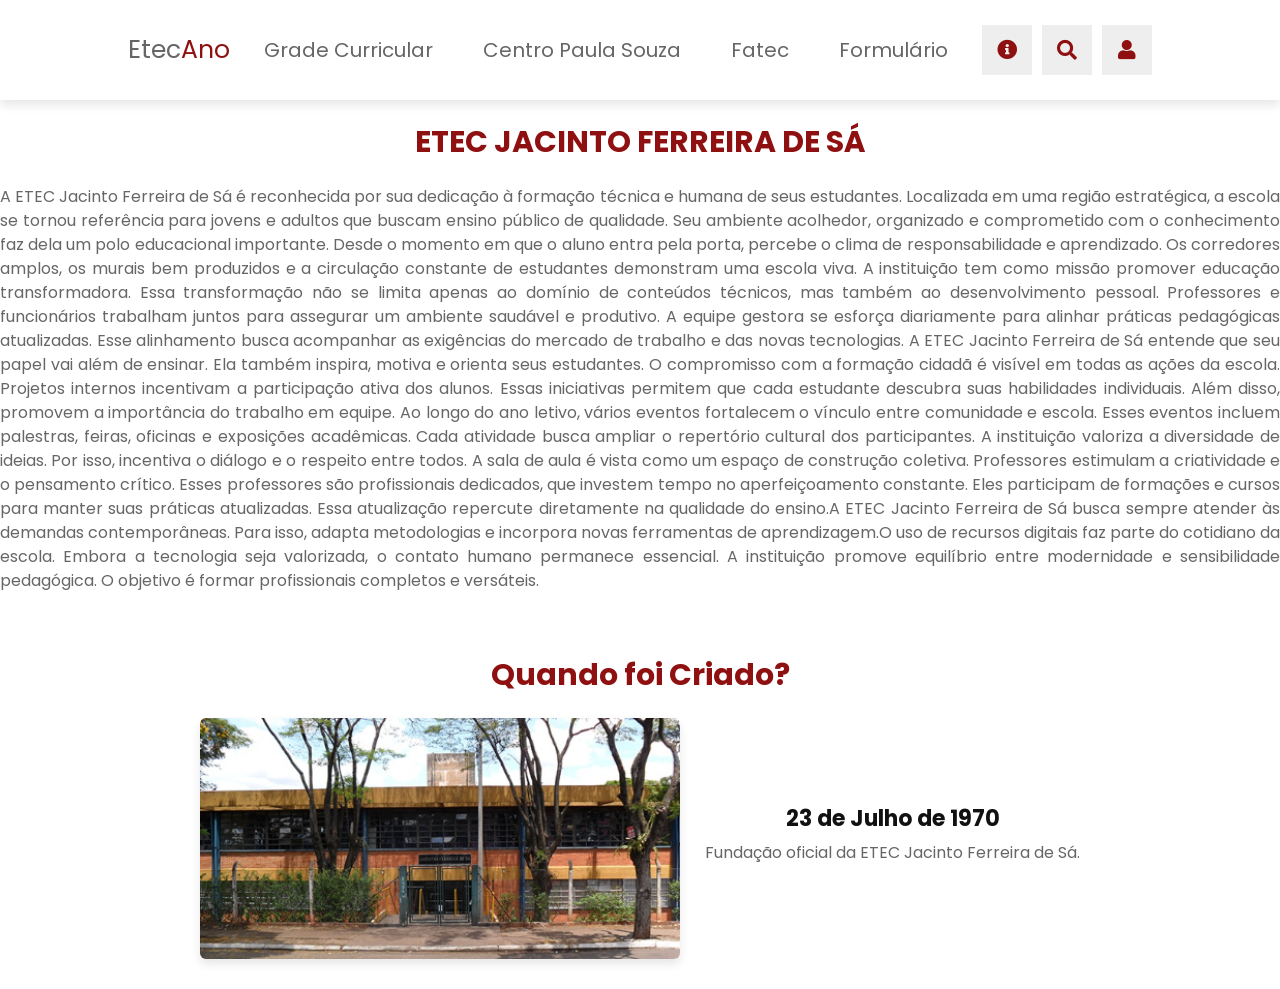
==== commit 4b33a506: "Grande aumento de informações" ====
--- a/etecano.html
+++ b/etecano.html
@@ -18,7 +18,7 @@
     <a href="#gradeCurricular">Grade Curricular</a>
     <a href="#centroPaulaSouza">Centro Paula Souza</a>
     <a href="#fatec">Fatec</a>
-    <a href="#contato">Contato</a>
+    <a href="#formulario">Formulário</a>
   </nav>
 
   <!-- icons dentro do header; cada ícone é um elemento independente -->
@@ -118,7 +118,16 @@
 A instituição promove equilíbrio entre modernidade e sensibilidade pedagógica.
 O objetivo é formar profissionais completos e versáteis.</p>
 
-<h2>Quando foi Criado?</h2>
+<section class="created-section">
+  <h2>Quando foi Criado?</h2>
+  <div class="created-content">
+    <img src="imagens/ETEC.png" alt="ETEC - fundação" onerror="this.style.display='none'">
+    <div class="created-text">
+      <h4>23 de Julho de 1970</h4>
+      <p class="muted">Fundação oficial da ETEC Jacinto Ferreira de Sá.</p>
+    </div>
+  </div>
+</section>
 
 <script src="js/etecano.js"></script>
 </body>
--- a/css/etecano.css
+++ b/css/etecano.css
@@ -523,4 +523,62 @@
 
 .contact-info .share a i{
   font-size: 2.4rem;
+}
+
+/* --- Created section styles (Quando foi Criado) --- */
+.created-section{
+  padding: 3rem 2rem;
+  text-align: center;
+}
+
+.created-section h2{
+  font-size: 3rem;
+  color: var(--vermelho);
+  margin-bottom: 2rem;
+}
+
+.created-content{
+  display: flex;
+  align-items: center;
+  justify-content: center;
+  gap: 2.5rem;
+  flex-wrap: wrap;
+}
+
+.created-content img{
+  max-width: 480px;
+  width: 48%;
+  height: auto;
+  border-radius: .6rem;
+  box-shadow: var(--box-shadow);
+  object-fit: cover;
+}
+
+.created-text{
+  max-width: 48rem;
+  text-align: center;
+}
+
+.created-text h4{
+  font-size: 2.2rem;
+  color: var(--preto);
+  margin-bottom: .6rem;
+}
+
+.created-text .muted{
+  font-size: 1.6rem;
+  color: var(--luz);
+}
+
+@media (max-width: 700px){
+  .created-section h2{
+    font-size: 2.4rem;
+  }
+  .created-content img{
+    width: 80%;
+    max-width: 420px;
+  }
+  .created-text h4{
+    font-size: 1.9rem;
+  }
 }
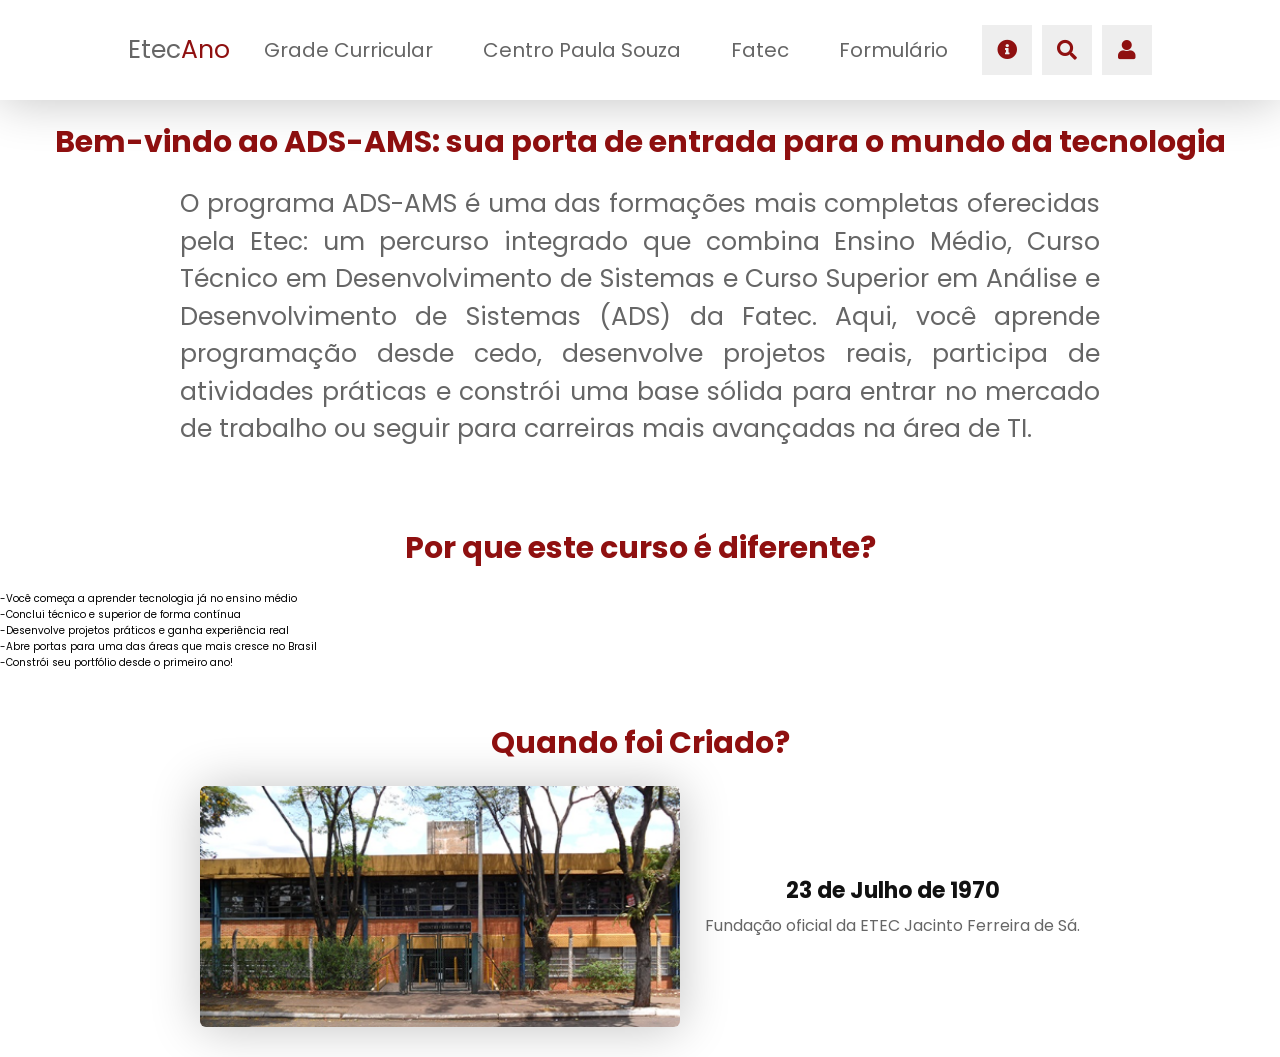
==== commit 33a32950: "Grandes Alterações" ====
--- a/etecano.html
+++ b/etecano.html
@@ -15,7 +15,7 @@
 
   <!-- navbar dentro do header para alinhar com flex -->
   <nav class="navbar">
-    <a href="#gradeCurricular">Grade Curricular</a>
+    <a href="gradeCurricular.html">Grade Curricular</a>
     <a href="#centroPaulaSouza">Centro Paula Souza</a>
     <a href="#fatec">Fatec</a>
     <a href="#formulario">Formulário</a>
@@ -76,47 +76,30 @@
 </div>
 
 <div class="share">
-    <a href="#" class="Fab fa-facebook-f"></a>
-    <a href="#" class="Fab fa-twitter"></a>
-    <a href="#" class="Fab fa-instagram"></a>
-    <a href="#" class="Fab fa-linkedin"></a>
+    <a href="https://www.facebook.com/etecourinhos/?locale=pt_BR" class="Fab fa-facebook-f"></a>
+    <a href="https://www.youtube.com/channel/UCnLlxUyzUV11TGCLFFiMrSA" class="Fab fa-youtube"></a>
+    <a href="https://www.instagram.com/etecourinhos/?hl=en" class="Fab fa-instagram"></a>
 </div>
 
 </div>
 
-<h1>ETEC JACINTO FERREIRA DE SÁ</h1>
+<h1>Bem-vindo ao ADS-AMS: sua porta de entrada para o mundo da tecnologia</h1>
 
 
-<p>A ETEC Jacinto Ferreira de Sá é reconhecida por sua dedicação à formação técnica e humana de seus estudantes.
-Localizada em uma região estratégica, a escola se tornou referência para jovens e adultos que buscam ensino público de qualidade.
-Seu ambiente acolhedor, organizado e comprometido com o conhecimento faz dela um polo educacional importante.
-Desde o momento em que o aluno entra pela porta, percebe o clima de responsabilidade e aprendizado.
-Os corredores amplos, os murais bem produzidos e a circulação constante de estudantes demonstram uma escola viva.
-A instituição tem como missão promover educação transformadora.
-Essa transformação não se limita apenas ao domínio de conteúdos técnicos, mas também ao desenvolvimento pessoal.
-Professores e funcionários trabalham juntos para assegurar um ambiente saudável e produtivo.
-A equipe gestora se esforça diariamente para alinhar práticas pedagógicas atualizadas.
-Esse alinhamento busca acompanhar as exigências do mercado de trabalho e das novas tecnologias.
-A ETEC Jacinto Ferreira de Sá entende que seu papel vai além de ensinar.
-Ela também inspira, motiva e orienta seus estudantes.
-O compromisso com a formação cidadã é visível em todas as ações da escola.
-Projetos internos incentivam a participação ativa dos alunos.
-Essas iniciativas permitem que cada estudante descubra suas habilidades individuais.
-Além disso, promovem a importância do trabalho em equipe.
-Ao longo do ano letivo, vários eventos fortalecem o vínculo entre comunidade e escola.
-Esses eventos incluem palestras, feiras, oficinas e exposições acadêmicas.
-Cada atividade busca ampliar o repertório cultural dos participantes.
-A instituição valoriza a diversidade de ideias.
-Por isso, incentiva o diálogo e o respeito entre todos.
-A sala de aula é vista como um espaço de construção coletiva.
-Professores estimulam a criatividade e o pensamento crítico.
-Esses professores são profissionais dedicados, que investem tempo no aperfeiçoamento constante.
-Eles participam de formações e cursos para manter suas práticas atualizadas.
-Essa atualização repercute diretamente na qualidade do ensino.A ETEC Jacinto Ferreira de Sá busca sempre atender às demandas contemporâneas.
-Para isso, adapta metodologias e incorpora novas ferramentas de aprendizagem.O uso de recursos digitais faz parte do cotidiano da escola.
-Embora a tecnologia seja valorizada, o contato humano permanece essencial.
-A instituição promove equilíbrio entre modernidade e sensibilidade pedagógica.
-O objetivo é formar profissionais completos e versáteis.</p>
+<p id="textoEtec">O programa ADS-AMS é uma das formações mais completas oferecidas pela Etec: um percurso integrado que combina Ensino Médio, Curso Técnico em Desenvolvimento de Sistemas e Curso Superior em Análise e Desenvolvimento de Sistemas (ADS) da Fatec.
+Aqui, você aprende programação desde cedo, desenvolve projetos reais, participa de atividades práticas e constrói uma base sólida para entrar no mercado de trabalho ou seguir para carreiras mais avançadas na área de TI.</p><br><br><br>
+
+<h2>Por que este curso é diferente?</h2>
+
+  <p id="textoEtec2">-Você começa a aprender tecnologia já no ensino médio</p>
+
+  <p id="textoEtec2">-Conclui técnico e superior de forma contínua</p>
+  
+  <p id="textoEtec2">-Desenvolve projetos práticos e ganha experiência real</p>
+  
+  <p id="textoEtec2">-Abre portas para uma das áreas que mais cresce no Brasil</p>
+  
+  <p id="textoEtec2">-Constrói seu portfólio desde o primeiro ano!</p>
 
 <section class="created-section">
   <h2>Quando foi Criado?</h2>
--- a/css/etecano.css
+++ b/css/etecano.css
@@ -8,7 +8,7 @@
   --luz: #666;
   --luz-bg: #eee;
   --vermelho: #8f1010;
-  --box-shadow: 0 .5rem 1rem rgba(0,0,0,.1);
+  --box-shadow: 0 .1rem 5rem rgba(0, 0, 0, 0.24);
   --border: 1rem solid rgba(0,0,0,.3);
 }
 
@@ -23,23 +23,23 @@
   transition: all .2s linear; 
 }
 
-/* mixins removed — their properties expanded where used */
-
-/* scrollbar styles (expanded from nested SCSS) */
 html{
   font-size: 62.5%;
   overflow-x: hidden;
   scroll-behavior: smooth;
   scroll-padding-top: 7rem;
 }
+
 html::-webkit-scrollbar{
   width: 1rem;
 }
+
 html::-webkit-scrollbar-track{
   background: transparent;
 }
+
 html::-webkit-scrollbar-thumb{
-  background: var(--amarelo);
+  background: var(--vermelho);
 }
 
 .btn{
@@ -71,6 +71,7 @@
   left: 0;
   right: 0;
   box-shadow: var(--box-shadow);
+  background-color: var(--branco);
   padding: 1.5rem 10%;
   display: flex;
   align-items: center;
@@ -78,7 +79,6 @@
   z-index: 1000;
 }
 
-/* expanded tituloTexto(2.5rem) for .logo */
 .logo{
   font-size: 2.5rem;
   color: var(--luz);
@@ -88,7 +88,7 @@
   color: var(--vermelho);
 }
 
-/* expanded tituloTexto(2rem) for .navbar a */
+
 .navbar a{
   font-size: 2rem;
   color: var(--luz);
@@ -99,7 +99,6 @@
   color: var(--vermelho);
 }
 
-/* expanded IconesBox() for .icons div */
 .icons div{
   height: 5rem;
   width: 5rem;
@@ -131,13 +130,12 @@
   }
 }
 
-/* Desktop / padrão */
 .header #menu-btn{
-  display: none; /* botão só aparece em telas pequenas */
+  display: none; 
 }
 
 .header .navbar{
-  position: static;    /* não absoluto em desktop */
+  position: static;    
   top: auto;
   left: auto;
   right: auto;
@@ -145,7 +143,7 @@
   border-top: none;
   border-bottom: none;
   clip-path: none;
-  display: flex;       /* links alinhados em linha no header */
+  display: flex;      
   align-items: center;
   gap: 1rem;
 }
@@ -157,14 +155,12 @@
   color: var(--luz);
 }
 
-/* ícones à direita */
 .header .icons{
   display: flex;
   align-items: center;
   gap: 1rem;
 }
 
-/* responsive: comportamento para telas <= 991px */
 @media (max-width:991px){
   html{
     font-size: 55%;
@@ -175,7 +171,7 @@
   }
 
   .header #menu-btn{
-    display: inline-block; /* mostra o botão de menu em mobile */
+    display: inline-block;
   }
 
   .header .navbar{
@@ -187,7 +183,7 @@
     border-top: var(--border);
     border-bottom: var(--border);
     clip-path: polygon(0 0, 100% 0, 100% 0, 0 0);
-    display: block; /* menu vertical quando aberto */
+    display: block;
   }
 
   .header .navbar.active{
@@ -238,13 +234,13 @@
 
 .search-form label{
   font-size: 2.5rem;
-  color: var(--vermelho); /* use --preto em vez de --black (não definido) */
+  color: var(--vermelho); 
   cursor: pointer;
   margin: 0 1rem;
 }
 
 .search-form label:hover{
-  color: var(--vermelho); /* use --vermelho em vez de --red (não definido) */
+  color: var(--vermelho); 
 }
 
 .login-form{
@@ -362,9 +358,7 @@
   z-index: 1100;
   padding: 0 2rem;
   padding-top: 5rem;
-  /* ensure content can scroll if panel is taller than viewport */
   overflow-y: auto;
-  /* space at bottom so absolutely-positioned share icons don't touch edge */
   padding-bottom: 6rem;
   display: none;
 }
@@ -375,7 +369,6 @@
 }
 
 .contact-info .share{
-  /* place share icons above the bottom so they're always visible */
   position: absolute;
   left: 50%;
   bottom: 2.5rem;
@@ -387,7 +380,6 @@
 }
 
 .contact-info .share a{
-  /* compact inline icons without extra top border so they don't push content down */
   display: inline-flex;
   align-items: center;
   justify-content: center;
@@ -409,7 +401,6 @@
 }
 
 .contact-info .info h3{
-  /* expanded tituloTexto(2rem) */
   font-size: 2rem;
   color: var(--preto);
   text-transform: capitalize;
@@ -417,7 +408,6 @@
 }
 
 .contact-info .info p{
-  /* expanded graficoTexto (choose sensible size) */
   font-size: 1.6rem;
   color: var(--luz);
   line-height: 1.5;
@@ -428,7 +418,6 @@
 }
 
 .contact-info .share a{
-  /* expanded IconesBox() + extra rules */
   display: inline-block;
   height: 5rem;
   width: 5rem;
@@ -447,16 +436,13 @@
   color: var(--branco);
 }
 
-/* garantir que os ícones do Font Awesome apareçam dentro do painel de contato */
 .contact-info .share a,
 .contact-info .share a i {
-  /* Força as famílias usadas pelo Font Awesome */
   font-family: "Font Awesome 5 Free", "Font Awesome 5 Brands", sans-serif !important;
   font-style: normal;
   line-height: 1;
 }
 
-/* Font-weight correto para ícones 'fas' (solid) e ajuste para 'fab' (brands) */
 .contact-info .share a.fas,
 .contact-info .share a i.fas {
   font-weight: 900;
@@ -467,7 +453,6 @@
   font-weight: 400;
 }
 
-/* garante contraste e visibilidade */
 .contact-info .share a,
 .contact-info .share a i{
   color: var(--preto);
@@ -487,19 +472,22 @@
   margin: 2rem 0;
 }
 
-p{
-  font-size: 1.6rem;
+#subtitulo{
+  color: var(--vermelho);
+  text-align: center;
+  font-size: 2.5rem;
+}
+
+p#textoEtec{
+  font-size: 2.5rem;
   color: var(--luz);
   line-height: 1.5;
   margin-bottom: 1rem;
-}
-
-/* Make body paragraphs justified for better reading layout */
-p{
+  padding-left: 20vh;
+  padding-right: 20vh;
   text-align: justify;
 }
 
-/* --- Ensure contact panel icons and text are large and readable --- */
 .contact-info .info i{
   height: 6rem;
   width: 6rem;
@@ -525,7 +513,6 @@
   font-size: 2.4rem;
 }
 
-/* --- Created section styles (Quando foi Criado) --- */
 .created-section{
   padding: 3rem 2rem;
   text-align: center;
